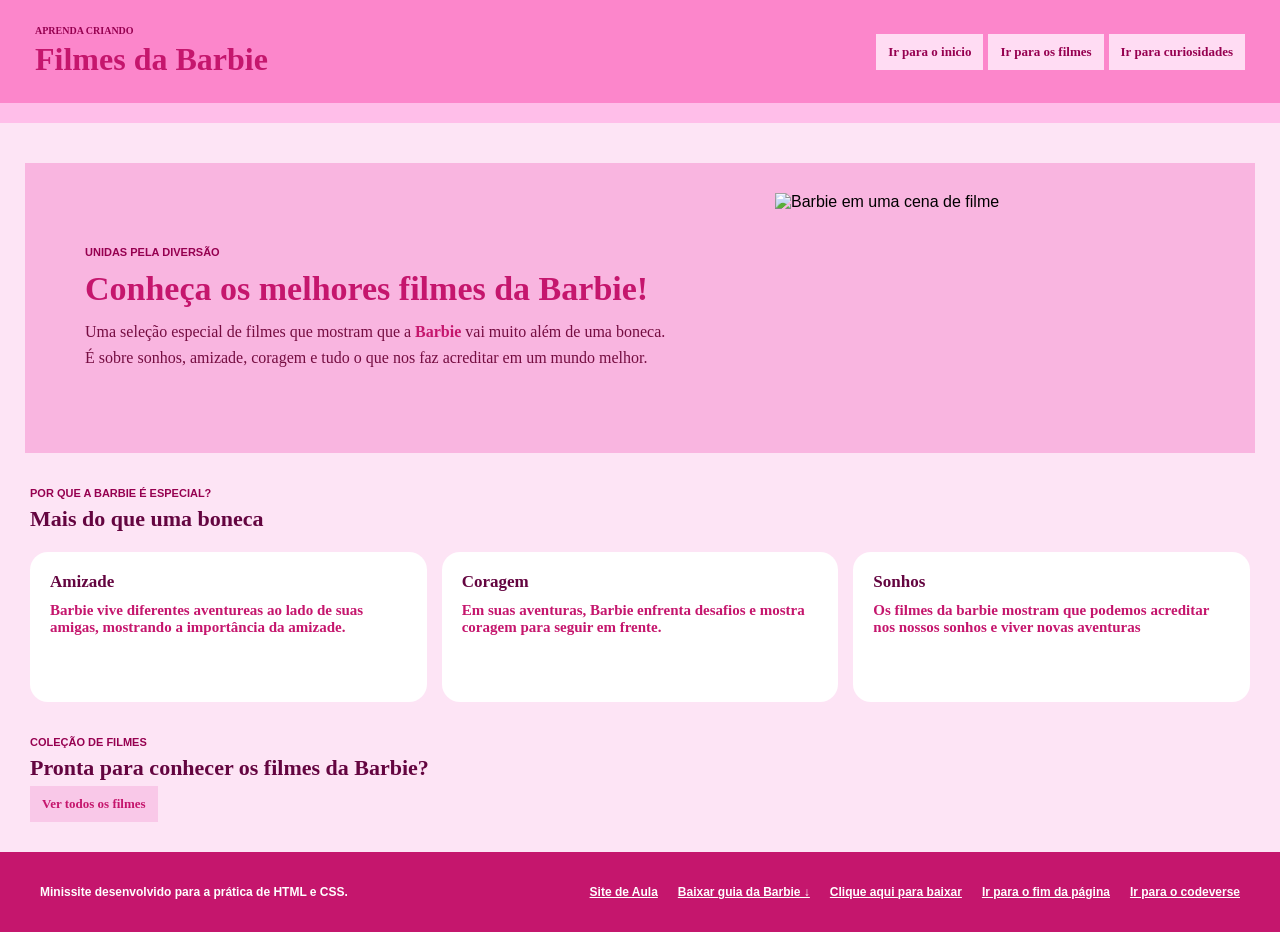
==== index.html @ ce1d20f0 "Filmes da Barbie" ====
<!DOCTYPE html>
<html lang="pt-BR">
    <head>
        <meta charset="UTF-8" />
        <title>Filmes da Barbie</title>
        <link rel="stylesheet" href="css/style.css" />
    </head>
    <body>
        
        <header>

        <section>
            <small>APRENDA CRIANDO</small>
            <h1>Filmes da Barbie</h1>
          </section>

        <section>
            <a href="pages/inicio.html">Ir para o inicio</a>
            <a href="pages/filmes.html">Ir para os filmes</a>
            <a href="pages/curiosidades.html">Ir para curiosidades</a>
        </section>

        </header>

        <main>

        <section id="introducao">

            <article>
                <small>UNIDAS PELA DIVERSÃO</small>
                <h2>Conheça os melhores filmes da Barbie!</h2>
                <p>Uma seleção especial de filmes que mostram que a <strong>Barbie</strong> vai muito além de uma boneca.</p>
                <p>É sobre sonhos, amizade, coragem e tudo o que nos faz acreditar em um mundo melhor.</p>
            </article>

            <img src="assets/files/foto.png" alt="Barbie em uma cena de filme"/>
        
        </section>
        
        <section id="destaques">
            <small>POR QUE A BARBIE É ESPECIAL?</small>
            <h2>Mais do que uma boneca</h2>

        <section id="cards">

            <article class="card">
                <h3>Amizade</h3>
                <p>Barbie vive diferentes aventureas ao lado de suas amigas, mostrando a importância da amizade.</p>
            </article>

            <article class="card">
                <h3>Coragem</h3>
                <p>Em suas aventuras, Barbie enfrenta desafios e mostra coragem para seguir em frente.</p>
            </article>

            <article class="card">
                <h3>Sonhos</h3>
                <p>Os filmes da barbie mostram que podemos acreditar nos nossos sonhos e viver novas aventuras</p>
            </article>

        </section>

        </section>

        <section id="final">
            <small>COLEÇÃO DE FILMES</small>
            <h2>Pronta para conhecer os filmes da Barbie?</h2>
            <a href="pages/filmes.html">Ver todos os filmes</a>
        </section>

        </main>

        <footer id="footer">
            <p>Minissite desenvolvido para a prática de HTML e CSS.</p>

        <div class="footer-links">
            <a href="https://codeverse.dev.br" target="_blank" rel="noreferrer">Site de Aula</a>
            <a href="assets/files/teste.txt" download="">Baixar guia da Barbie ↓</a>
            <a href="#">Clique aqui para baixar</a>
            <a href="#">Ir para o fim da página</a>
            <a href="#">Ir para o codeverse</a>
        </div>
        </footer>

    </body>

</html>
---- css/style.css ----
* {
    padding: 0;
    margin: 0;
    box-sizing: border-box;
}

body {
    font-family: Arial, sans-serif;
    background-color: rgb(255, 190, 233);
}

/* CABEÇALHO */

    header {
    background-color: rgb(252, 134, 203);
    color: rgb(197, 22, 109);
    font-family: Georgia, serif;
    font-weight: bold;
    padding: 25px 35px;
    margin-bottom: 20px;
    display: flex;
    justify-content: space-between;
    align-items: center;
    min-height: 75px;
}

header section:first-child {
    display: flex;
    flex-direction: column;
}

header small {
    color: rgb(150, 0, 80);
    font-size: 10px;
    font-weight: bold;
}

h1 {
    font-family: Georgia, serif;
    color: rgb(197, 22, 109);
    text-align: left;
    font-size: 32px;
    margin-top: 5px;
    margin-bottom: 0;
}


/* MENU */

header section:last-child {
    display: flex;
    align-items: center;
    gap: 5px;
}

header a {
    background-color: rgb(255, 220, 243);
    color: rgb(150, 0, 80);
    text-decoration: none;
    padding: 10px 12px;        /* Reduz a altura e largura interna */    
    font-size: 13px;          /* Diminui o tamanho da fonte */
    border-radius: 0px;
    font-family: Georgia, serif;
    font-weight: bold;
    display: inline-block;
}

header a:hover {
    background-color: rgb(255, 190, 233);
}


/* CONTEÚDO MAIN */

main {
    background-color: rgb(253, 228, 245);
    padding: 40px 25px 0;
}

/* INTRODUÇÃO */

#introducao {
    background-color: rgb(249, 181, 224);
    display: flex;
    justify-content: space-between;
    align-items: center;
    padding: 30px 60px;
    min-height: 250px;
}

#introducao article {
    width: 58%;
}

#introducao small {
    color: rgb(150, 0, 80);
    font-size: 11px;
    font-weight: bold;
}

#introducao h2 {
    font-family: Georgia, serif;
    font-size: 34px;
    color: rgb(197, 22, 109);
    margin-top: 10px;
    margin-bottom: 15px;
}

#introducao p {
    color: rgb(117, 13, 65);
    font-family: Georgia, serif;
    font-size: 16px;
    margin-bottom: 8px;
}

#introducao strong {
    color: rgb(197, 22, 109);
}

#introducao a {
    display: inline-block;
    margin-top: 5px;
    color: rgb(197, 22, 109);
    text-decoration: bold;
}

#introducao a:hover {
    color: rgb(255, 220, 243);
}

/* IMAGEM */
#introducao img {
    width: 420px;
    height: 230px;
    object-fit: cover;
}

/* DESTAQUES */

#destaques {
    padding: 30px 5px 25px;
}

#destaques > small {
    color: rgb(150, 0, 80);
    font-size: 11px;
    font-weight: bold;
}

#destaques > h2 {
    font-family: Georgia, serif;
    font-size: 22px;
    color: rgb(100, 5, 64);
    margin-top: 5px;
    margin-bottom: 20px;
}

/* CARDS */

#cards {
    display: flex;
    gap: 15px;
    justify-content: center;
}

.card {
    background-color: white;
    width: 33%;
    min-height: 150px;
    padding: 20px;
    border-radius: 18px;
}

.card h3 {
    font-family: Georgia, serif;
    font-size: 17px;
    color: rgb(100, 5, 64);
    margin-bottom: 10px;
}

.card p {
    color: rgb(197, 22, 109);
    font-family: Georgia, serif;
    font-size: 15px;
    font-weight: bold;
}

/* FINAL */

#final {
    padding: 5px 5px 30px;
}

#final small {
    color: rgb(150, 0, 80);
    font-size: 11px;
    font-weight: bold;
}

#final h2 {
    font-family: Georgia, serif;
    font-size: 22px;
    color: rgb(100, 5, 64);
    margin-top: 5px;
    margin-bottom: 5px;
}

#final a {
    background-color: rgb(249, 200, 232);
    color: rgb(197, 22, 109);
    text-decoration: none;
    padding: 10px 12px;        /* Reduz a altura e largura interna */    
    font-size: 13px;          /* Diminui o tamanho da fonte */
    border-radius: 0px;
    font-family: Georgia, serif;
    font-weight: bold;
    display: inline-block;
}

/* RODAPÉ */

footer {
    background-color: rgb(197, 22, 109);
    color: white;
    min-height: 80px;
    padding: 20px 40px;
    display: flex;
    align-items: center;
    justify-content: space-between;
}

footer p {
    font-size: 11px;
    font-weight: bold;
    font-size: 12px;
}

.footer-links {
    display: flex;
    gap: 20px;
    align-items: center;
}

.footer-links a {
    color: white;
    font-size: 12px;
    font-weight: bold;
    text-decoration: underline;
}

footer a:hover {
    color: rgb(255, 220, 243);
}
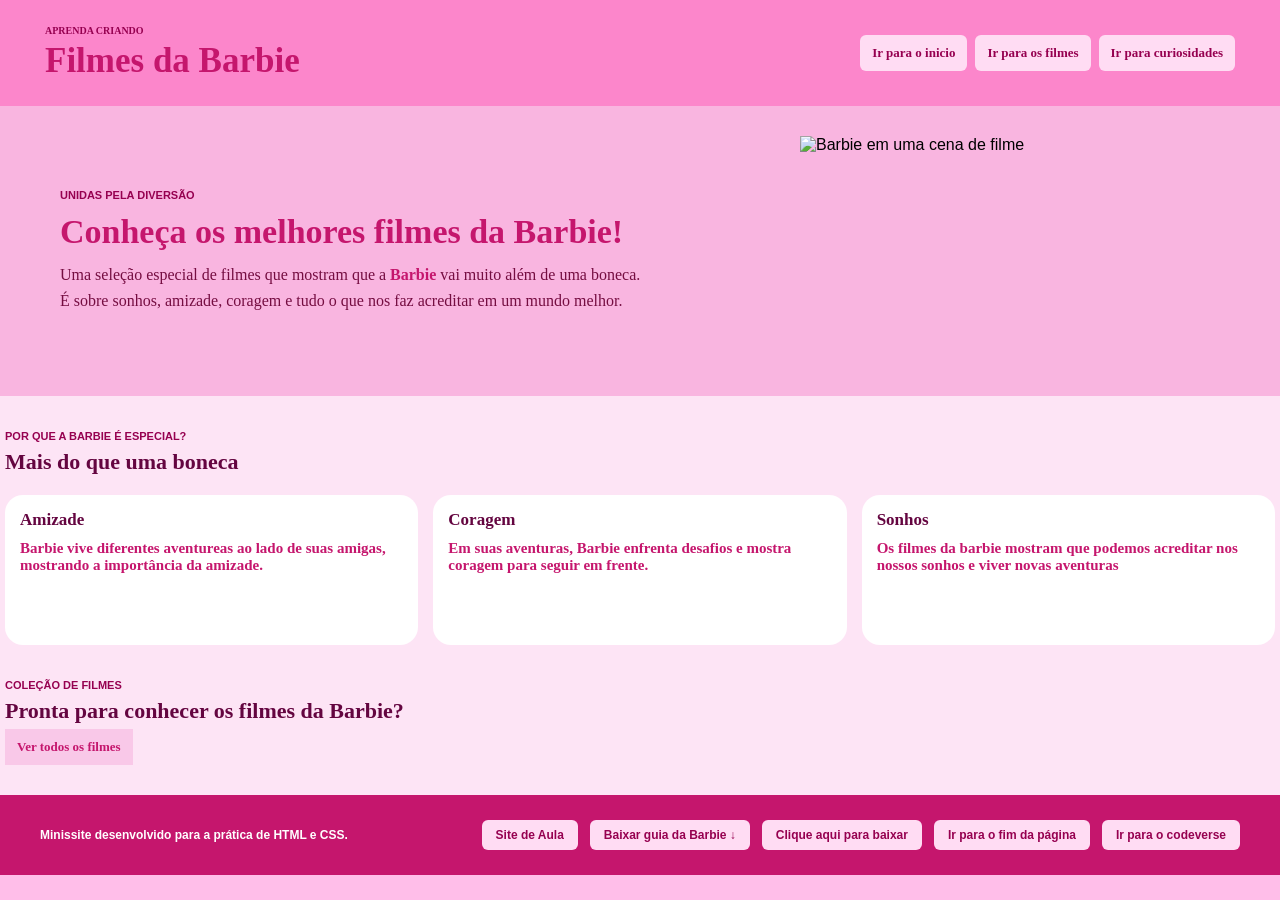
==== commit 73499c3a: "Filmes da Barbie" ====
--- a/index.html
+++ b/index.html
@@ -83,6 +83,5 @@
         </footer>
 
     </body>
-
 </html>
 
--- a/css/style.css
+++ b/css/style.css
@@ -4,20 +4,23 @@
     box-sizing: border-box;
 }
 
+
+
 body {
     font-family: Arial, sans-serif;
     background-color: rgb(255, 190, 233);
 }
 
+
 /* CABEÇALHO */
 
-    header {
+header {
     background-color: rgb(252, 134, 203);
     color: rgb(197, 22, 109);
     font-family: Georgia, serif;
     font-weight: bold;
-    padding: 25px 35px;
-    margin-bottom: 20px;
+    padding: 25px 45px;
+    margin-bottom: 0px;
     display: flex;
     justify-content: space-between;
     align-items: center;
@@ -39,9 +42,8 @@
     font-family: Georgia, serif;
     color: rgb(197, 22, 109);
     text-align: left;
-    font-size: 32px;
-    margin-top: 5px;
-    margin-bottom: 0;
+    font-size: 35px;
+    margin-top: 5px;
 }
 
 
@@ -50,12 +52,170 @@
 header section:last-child {
     display: flex;
     align-items: center;
-    gap: 5px;
+    gap: 8px;
 }
 
 header a {
     background-color: rgb(255, 220, 243);
     color: rgb(150, 0, 80);
+    text-decoration: none;
+    padding: 10px 12px;        /* Reduz a altura e largura interna */    
+    font-size: 13px;          /* Diminui o tamanho da fonte */
+    font-family: Georgia, serif;
+    font-weight: bold;
+    border-radius: 6px;
+}
+
+header a:hover {
+    background-color: rgb(255, 190, 233);
+}
+
+
+/* CONTEÚDO MAIN */
+
+main {
+    background-color: rgb(253, 228, 245);
+    padding: 0;
+}
+
+
+/* INTRODUÇÃO */
+
+#introducao {
+    background-color: rgb(249, 181, 224);
+    display: flex;
+    justify-content: space-between;
+    align-items: center;
+    padding: 30px 60px;
+    min-height: 250px;
+}
+
+#introducao article {
+    width: 58%;
+}
+
+#introducao small {
+    color: rgb(150, 0, 80);
+    font-size: 11px;
+    font-weight: bold;
+}
+
+#introducao h2 {
+    font-family: Georgia, serif;
+    font-size: 34px;
+    color: rgb(197, 22, 109);
+    margin-top: 10px;
+    margin-bottom: 15px;
+}
+
+#introducao p {
+    color: rgb(117, 13, 65);
+    font-family: Georgia, serif;
+    font-size: 16px;
+    margin-bottom: 8px;
+}
+
+#introducao strong {
+    color: rgb(197, 22, 109);
+}
+
+#introducao a {
+    display: inline-block;
+    margin-top: 5px;
+    color: rgb(197, 22, 109);
+    text-decoration: bold;
+}
+
+#introducao a:hover {
+    color: rgb(255, 220, 243);
+}
+
+
+/* IMAGEM */
+
+#introducao img {
+    width: 420px;
+    height: 230px;
+    object-fit: cover;
+}
+
+
+/* DESTAQUES */
+
+#destaques {
+    padding: 30px 5px 25px;
+}
+
+#destaques > small {
+    color: rgb(150, 0, 80);
+    font-size: 11px;
+    font-weight: bold;
+}
+
+#destaques > h2 {
+    font-family: Georgia, serif;
+    font-size: 22px;
+    color: rgb(100, 5, 64);
+    margin-top: 5px;
+    margin-bottom: 20px;
+}
+
+
+/* CARDS */
+
+#cards {
+    display: flex;
+    gap: 15px;
+    justify-content: center;
+}
+
+.card {
+    background-color: white;
+    width: 33%;
+    min-height: 150px;
+    padding: 15px;
+    border-radius: 18px;
+    text-align: left;
+}
+
+.card h3 {
+    font-family: Georgia, serif;
+    font-size: 17px;
+    color: rgb(100, 5, 64);
+    margin-bottom: 10px;
+}
+
+.card p {
+    color: rgb(197, 22, 109);
+    font-family: Georgia, serif;
+    font-size: 15px;
+    font-weight: bold;
+}
+
+
+/* FINAL */
+
+#final {
+    padding: 5px 5px 30px;
+}
+
+#final small {
+    color: rgb(150, 0, 80);
+    font-size: 11px;
+    font-weight: bold;
+}
+
+#final h2 {
+    font-family: Georgia, serif;
+    font-size: 22px;
+    color: rgb(100, 5, 64);
+    margin-top: 5px;
+    margin-bottom: 5px;
+}
+
+#final a {
+    background-color: rgb(249, 200, 232);
+    color: rgb(197, 22, 109);
     text-decoration: none;
     padding: 10px 12px;        /* Reduz a altura e largura interna */    
     font-size: 13px;          /* Diminui o tamanho da fonte */
@@ -65,157 +225,6 @@
     display: inline-block;
 }
 
-header a:hover {
-    background-color: rgb(255, 190, 233);
-}
-
-
-/* CONTEÚDO MAIN */
-
-main {
-    background-color: rgb(253, 228, 245);
-    padding: 40px 25px 0;
-}
-
-/* INTRODUÇÃO */
-
-#introducao {
-    background-color: rgb(249, 181, 224);
-    display: flex;
-    justify-content: space-between;
-    align-items: center;
-    padding: 30px 60px;
-    min-height: 250px;
-}
-
-#introducao article {
-    width: 58%;
-}
-
-#introducao small {
-    color: rgb(150, 0, 80);
-    font-size: 11px;
-    font-weight: bold;
-}
-
-#introducao h2 {
-    font-family: Georgia, serif;
-    font-size: 34px;
-    color: rgb(197, 22, 109);
-    margin-top: 10px;
-    margin-bottom: 15px;
-}
-
-#introducao p {
-    color: rgb(117, 13, 65);
-    font-family: Georgia, serif;
-    font-size: 16px;
-    margin-bottom: 8px;
-}
-
-#introducao strong {
-    color: rgb(197, 22, 109);
-}
-
-#introducao a {
-    display: inline-block;
-    margin-top: 5px;
-    color: rgb(197, 22, 109);
-    text-decoration: bold;
-}
-
-#introducao a:hover {
-    color: rgb(255, 220, 243);
-}
-
-/* IMAGEM */
-#introducao img {
-    width: 420px;
-    height: 230px;
-    object-fit: cover;
-}
-
-/* DESTAQUES */
-
-#destaques {
-    padding: 30px 5px 25px;
-}
-
-#destaques > small {
-    color: rgb(150, 0, 80);
-    font-size: 11px;
-    font-weight: bold;
-}
-
-#destaques > h2 {
-    font-family: Georgia, serif;
-    font-size: 22px;
-    color: rgb(100, 5, 64);
-    margin-top: 5px;
-    margin-bottom: 20px;
-}
-
-/* CARDS */
-
-#cards {
-    display: flex;
-    gap: 15px;
-    justify-content: center;
-}
-
-.card {
-    background-color: white;
-    width: 33%;
-    min-height: 150px;
-    padding: 20px;
-    border-radius: 18px;
-}
-
-.card h3 {
-    font-family: Georgia, serif;
-    font-size: 17px;
-    color: rgb(100, 5, 64);
-    margin-bottom: 10px;
-}
-
-.card p {
-    color: rgb(197, 22, 109);
-    font-family: Georgia, serif;
-    font-size: 15px;
-    font-weight: bold;
-}
-
-/* FINAL */
-
-#final {
-    padding: 5px 5px 30px;
-}
-
-#final small {
-    color: rgb(150, 0, 80);
-    font-size: 11px;
-    font-weight: bold;
-}
-
-#final h2 {
-    font-family: Georgia, serif;
-    font-size: 22px;
-    color: rgb(100, 5, 64);
-    margin-top: 5px;
-    margin-bottom: 5px;
-}
-
-#final a {
-    background-color: rgb(249, 200, 232);
-    color: rgb(197, 22, 109);
-    text-decoration: none;
-    padding: 10px 12px;        /* Reduz a altura e largura interna */    
-    font-size: 13px;          /* Diminui o tamanho da fonte */
-    border-radius: 0px;
-    font-family: Georgia, serif;
-    font-weight: bold;
-    display: inline-block;
-}
 
 /* RODAPÉ */
 
@@ -227,28 +236,32 @@
     display: flex;
     align-items: center;
     justify-content: space-between;
+    margin-top: 0px;
 }
 
 footer p {
-    font-size: 11px;
-    font-weight: bold;
-    font-size: 12px;
-}
-
-.footer-links {
-    display: flex;
-    gap: 20px;
-    align-items: center;
-}
-
-.footer-links a {
     color: white;
     font-size: 12px;
     font-weight: bold;
-    text-decoration: underline;
-}
-
-footer a:hover {
+}
+
+.footer-links {
+    display: flex;
+    gap: 12px;
+    align-items: center;
+}
+
+.footer-links a {
+    background-color: rgb(255, 220, 243);
+    color: rgb(150, 0, 80);
+    font-size: 12px;
+    text-decoration: none;
+    font-weight: bold;
+    padding: 8px 14px;
+    border-radius: 6px;
+}
+
+.footer-links:hover {
     color: rgb(255, 220, 243);
-}
-
+} 
+
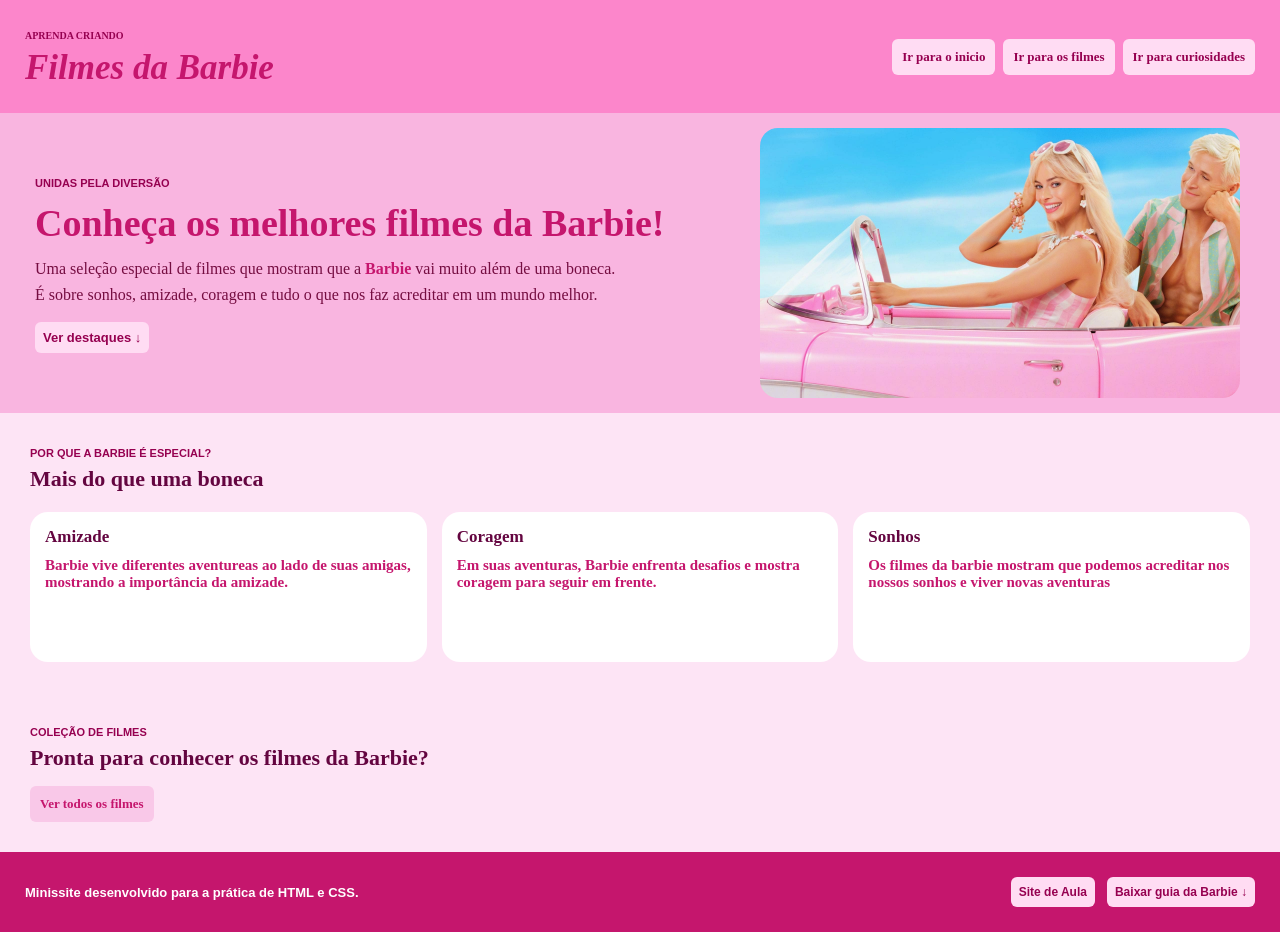
==== commit 0d8f84d3: "Filmes da Barbie" ====
--- a/index.html
+++ b/index.html
@@ -8,79 +8,74 @@
     <body>
         
         <header>
+            <section id="inicio">
+                <article>
+                    <small>APRENDA CRIANDO</small>
+                    <h1><em>Filmes da Barbie</em></h1>
+                </article>
+            </section>
 
-        <section>
-            <small>APRENDA CRIANDO</small>
-            <h1>Filmes da Barbie</h1>
-          </section>
-
-        <section>
-            <a href="pages/inicio.html">Ir para o inicio</a>
-            <a href="pages/filmes.html">Ir para os filmes</a>
-            <a href="pages/curiosidades.html">Ir para curiosidades</a>
-        </section>
-
-        </header>
+            <section id="menu">
+                <a href="index.html">Ir para o inicio</a>
+                <a href="pages/filmes.html">Ir para os filmes</a>
+                <a href="pages/curiosidades.html">Ir para curiosidades</a>
+            </section>
+            </header>
 
         <main>
 
-        <section id="introducao">
+            <section id="introducao">
 
-            <article>
-                <small>UNIDAS PELA DIVERSÃO</small>
-                <h2>Conheça os melhores filmes da Barbie!</h2>
-                <p>Uma seleção especial de filmes que mostram que a <strong>Barbie</strong> vai muito além de uma boneca.</p>
-                <p>É sobre sonhos, amizade, coragem e tudo o que nos faz acreditar em um mundo melhor.</p>
-            </article>
+                <article>
+                    <small>UNIDAS PELA DIVERSÃO</small>
+                    <h2>Conheça os melhores filmes da Barbie!</h2>
+                    <p>Uma seleção especial de filmes que mostram que a <strong>Barbie</strong> vai muito além de uma boneca.</p>
+                    <p>É sobre sonhos, amizade, coragem e tudo o que nos faz acreditar em um mundo melhor.</p>
+                    <a href="#destaques" class="btn-link">Ver destaques ↓</a>
+                </article>
 
-            <img src="assets/files/foto.png" alt="Barbie em uma cena de filme"/>
+                <article id="img-introducao">
+                    <img src="assets/img/foto.png" alt="Barbie em uma cena de filme"/>
+                </article>        
+            </section>
         
-        </section>
-        
-        <section id="destaques">
-            <small>POR QUE A BARBIE É ESPECIAL?</small>
-            <h2>Mais do que uma boneca</h2>
+            <section id="destaques">
+                <small>POR QUE A BARBIE É ESPECIAL?</small>
+                <h2>Mais do que uma boneca</h2>
 
-        <section id="cards">
+            <section id="cards">
+                <article class="card">
+                    <h3>Amizade</h3>
+                    <p>Barbie vive diferentes aventureas ao lado de suas amigas, mostrando a importância da amizade.</p>
+                </article>
 
-            <article class="card">
-                <h3>Amizade</h3>
-                <p>Barbie vive diferentes aventureas ao lado de suas amigas, mostrando a importância da amizade.</p>
-            </article>
+                <article class="card">
+                    <h3>Coragem</h3>
+                    <p>Em suas aventuras, Barbie enfrenta desafios e mostra coragem para seguir em frente.</p>
+                </article>
 
-            <article class="card">
-                <h3>Coragem</h3>
-                <p>Em suas aventuras, Barbie enfrenta desafios e mostra coragem para seguir em frente.</p>
-            </article>
+                <article class="card">
+                    <h3>Sonhos</h3>
+                    <p>Os filmes da barbie mostram que podemos acreditar nos nossos sonhos e viver novas aventuras</p>
+                </article>
+            </section>
+            </section>
 
-            <article class="card">
-                <h3>Sonhos</h3>
-                <p>Os filmes da barbie mostram que podemos acreditar nos nossos sonhos e viver novas aventuras</p>
-            </article>
-
-        </section>
-
-        </section>
-
-        <section id="final">
-            <small>COLEÇÃO DE FILMES</small>
-            <h2>Pronta para conhecer os filmes da Barbie?</h2>
-            <a href="pages/filmes.html">Ver todos os filmes</a>
-        </section>
-
+            <section id="final">
+                <small>COLEÇÃO DE FILMES</small>
+                <h2>Pronta para conhecer os filmes da Barbie?</h2>
+                <a href="pages/filmes.html">Ver todos os filmes</a>
+            </section>
         </main>
 
-        <footer id="footer">
-            <p>Minissite desenvolvido para a prática de HTML e CSS.</p>
+            <footer id="footer">
+                    <p>Minissite desenvolvido para a prática de HTML e CSS.</p>
 
-        <div class="footer-links">
-            <a href="https://codeverse.dev.br" target="_blank" rel="noreferrer">Site de Aula</a>
-            <a href="assets/files/teste.txt" download="">Baixar guia da Barbie ↓</a>
-            <a href="#">Clique aqui para baixar</a>
-            <a href="#">Ir para o fim da página</a>
-            <a href="#">Ir para o codeverse</a>
-        </div>
-        </footer>
+                <article class="footer-links">
+                    <a href="https://codeverse.dev.br" target="_blank" rel="noreferrer">Site de Aula</a>
+                    <a href="assets/img/text.txt" download="">Baixar guia da Barbie ↓</a>
+                </article>
+            </footer>
 
     </body>
 </html>
--- a/css/style.css
+++ b/css/style.css
@@ -4,32 +4,22 @@
     box-sizing: border-box;
 }
 
-
-
 body {
     font-family: Arial, sans-serif;
     background-color: rgb(255, 190, 233);
 }
 
-
-/* CABEÇALHO */
-
 header {
     background-color: rgb(252, 134, 203);
     color: rgb(197, 22, 109);
     font-family: Georgia, serif;
     font-weight: bold;
-    padding: 25px 45px;
+    padding: 25px;
     margin-bottom: 0px;
     display: flex;
     justify-content: space-between;
     align-items: center;
     min-height: 75px;
-}
-
-header section:first-child {
-    display: flex;
-    flex-direction: column;
 }
 
 header small {
@@ -46,52 +36,42 @@
     margin-top: 5px;
 }
 
-
-/* MENU */
-
-header section:last-child {
+#menu {
     display: flex;
     align-items: center;
     gap: 8px;
 }
 
-header a {
-    background-color: rgb(255, 220, 243);
-    color: rgb(150, 0, 80);
-    text-decoration: none;
-    padding: 10px 12px;        /* Reduz a altura e largura interna */    
-    font-size: 13px;          /* Diminui o tamanho da fonte */
-    font-family: Georgia, serif;
-    font-weight: bold;
-    border-radius: 6px;
-}
-
-header a:hover {
+#menu a{
+    background-color:rgb(255, 220, 243);
+    color: rgb(150, 0, 80);
+    text-decoration: none;
+    padding: 10px;
+    font-size: 13px;
+    font-family: Georgia, serif;
+    font-weight: bold;
+    border-radius: 6px;
+}
+
+#menu a:hover {
     background-color: rgb(255, 190, 233);
 }
-
-
-/* CONTEÚDO MAIN */
 
 main {
     background-color: rgb(253, 228, 245);
-    padding: 0;
-}
-
-
-/* INTRODUÇÃO */
+}
 
 #introducao {
     background-color: rgb(249, 181, 224);
     display: flex;
     justify-content: space-between;
     align-items: center;
-    padding: 30px 60px;
-    min-height: 250px;
-}
-
-#introducao article {
-    width: 58%;
+    padding: 15px;
+}
+
+#introducao article:first-child{
+    flex: 1;
+    padding: 20px;
 }
 
 #introducao small {
@@ -102,7 +82,7 @@
 
 #introducao h2 {
     font-family: Georgia, serif;
-    font-size: 34px;
+    font-size: 38px;
     color: rgb(197, 22, 109);
     margin-top: 10px;
     margin-bottom: 15px;
@@ -119,40 +99,49 @@
     color: rgb(197, 22, 109);
 }
 
-#introducao a {
+#img-introducao {
+    display: flex;
+    justify-content: flex-end;
+    align-items: center;
+}
+
+#introducao img {
+    width: 100%;
+    height: 270px;
+    object-fit: cover;
+    object-position: center;
+    border-radius: 18px;
+    margin-right: 25px;
+}
+
+.btn-link {
     display: inline-block;
-    margin-top: 5px;
-    color: rgb(197, 22, 109);
-    text-decoration: bold;
-}
-
-#introducao a:hover {
-    color: rgb(255, 220, 243);
-}
-
-
-/* IMAGEM */
-
-#introducao img {
-    width: 420px;
-    height: 230px;
-    object-fit: cover;
-}
-
-
-/* DESTAQUES */
+    margin-top: 10px;
+    background-color: rgb(255, 220, 243);
+    color: rgb(150, 0, 80);
+    text-decoration: none;
+    padding: 8px;
+    font-size: 13px;
+    font-weight: bold;
+    border-radius: 6px;
+}
+
+.btn-link:hover {
+    background-color: rgb(197, 22, 109);
+    color: #ffffff;
+}
 
 #destaques {
-    padding: 30px 5px 25px;
-}
-
-#destaques > small {
+    padding: 30px;
+}
+
+#destaques small {
     color: rgb(150, 0, 80);
     font-size: 11px;
     font-weight: bold;
 }
 
-#destaques > h2 {
+#destaques h2 {
     font-family: Georgia, serif;
     font-size: 22px;
     color: rgb(100, 5, 64);
@@ -160,19 +149,15 @@
     margin-bottom: 20px;
 }
 
-
-/* CARDS */
-
 #cards {
     display: flex;
     gap: 15px;
-    justify-content: center;
 }
 
 .card {
     background-color: white;
-    width: 33%;
-    min-height: 150px;
+    flex: 1;
+    height: 150px;
     padding: 15px;
     border-radius: 18px;
     text-align: left;
@@ -192,11 +177,8 @@
     font-weight: bold;
 }
 
-
-/* FINAL */
-
 #final {
-    padding: 5px 5px 30px;
+    padding: 30px;
 }
 
 #final small {
@@ -210,45 +192,45 @@
     font-size: 22px;
     color: rgb(100, 5, 64);
     margin-top: 5px;
-    margin-bottom: 5px;
+    margin-bottom: 15px;
 }
 
 #final a {
+    display: inline-block;
     background-color: rgb(249, 200, 232);
     color: rgb(197, 22, 109);
     text-decoration: none;
-    padding: 10px 12px;        /* Reduz a altura e largura interna */    
-    font-size: 13px;          /* Diminui o tamanho da fonte */
-    border-radius: 0px;
-    font-family: Georgia, serif;
-    font-weight: bold;
-    display: inline-block;
-}
-
-
-/* RODAPÉ */
+    padding: 10px;
+    font-size: 13px;
+    font-family: Georgia, serif;
+    font-weight: bold;
+    border-radius: 6px;
+}
+
+#final a:hover {
+    background-color: rgb(197, 22, 109);
+    color: #ffffff;
+}
 
 footer {
     background-color: rgb(197, 22, 109);
     color: white;
     min-height: 80px;
-    padding: 20px 40px;
+    padding: 25px;
     display: flex;
     align-items: center;
     justify-content: space-between;
-    margin-top: 0px;
 }
 
 footer p {
     color: white;
-    font-size: 12px;
+    font-size: 13px;
     font-weight: bold;
 }
 
 .footer-links {
     display: flex;
     gap: 12px;
-    align-items: center;
 }
 
 .footer-links a {
@@ -257,7 +239,7 @@
     font-size: 12px;
     text-decoration: none;
     font-weight: bold;
-    padding: 8px 14px;
+    padding: 8px;
     border-radius: 6px;
 }
 
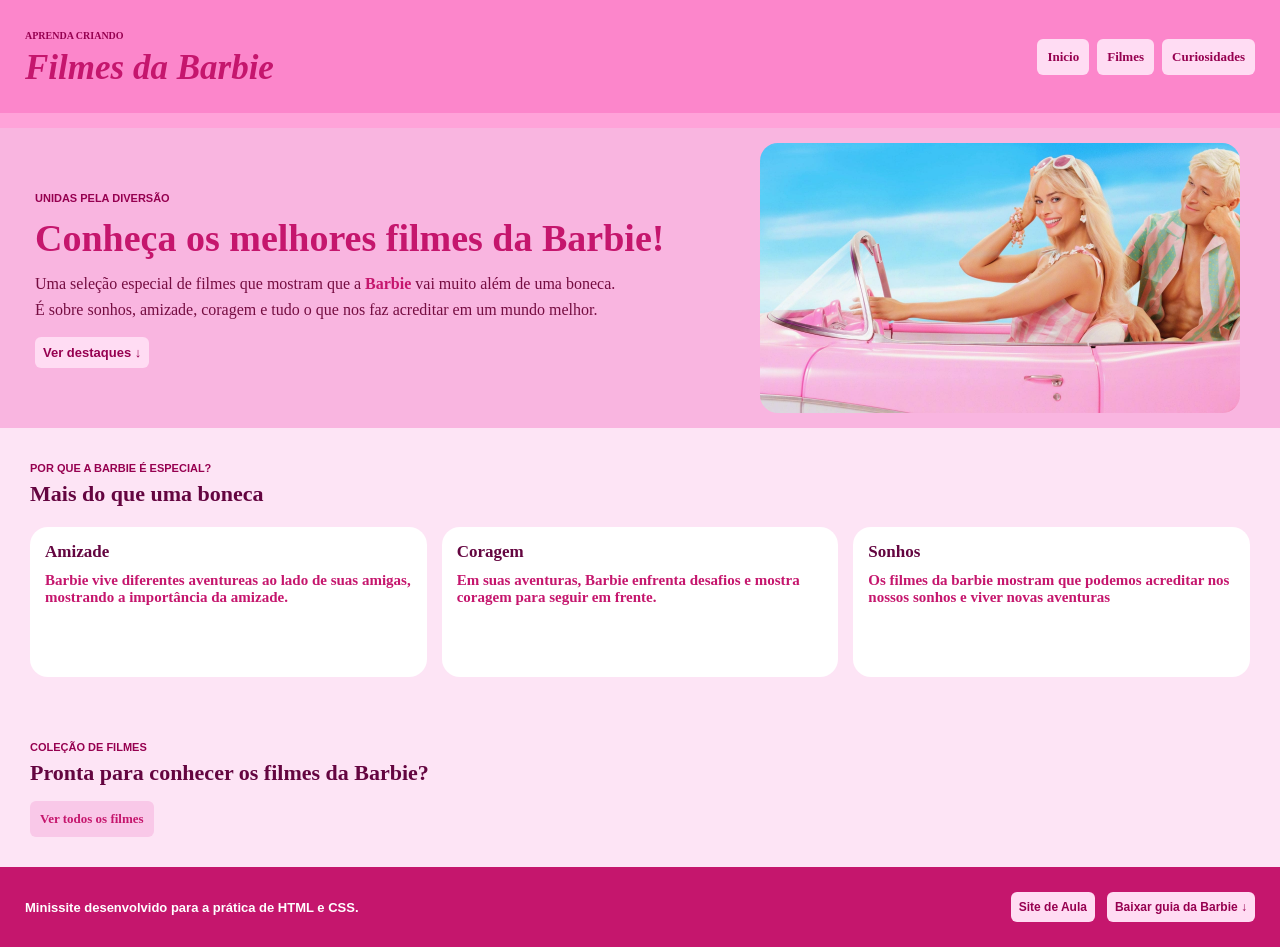
==== commit b83ada93: "Filmes da Barbie" ====
--- a/index.html
+++ b/index.html
@@ -16,9 +16,9 @@
             </section>
 
             <section id="menu">
-                <a href="index.html">Ir para o inicio</a>
-                <a href="pages/filmes.html">Ir para os filmes</a>
-                <a href="pages/curiosidades.html">Ir para curiosidades</a>
+                <a href="index.html">Inicio</a>
+                <a href="pages/filmes.html">Filmes</a>
+                <a href="pages/curiosidades.html">Curiosidades</a>
             </section>
             </header>
 
--- a/css/style.css
+++ b/css/style.css
@@ -19,7 +19,6 @@
     display: flex;
     justify-content: space-between;
     align-items: center;
-    min-height: 75px;
 }
 
 header small {
@@ -53,12 +52,17 @@
     border-radius: 6px;
 }
 
+#menu a.ativo {
+    background-color: rgb(255, 190, 233);
+}
+
 #menu a:hover {
     background-color: rgb(255, 190, 233);
 }
 
 main {
-    background-color: rgb(253, 228, 245);
+    background-color: rgb(255, 163, 217);
+    padding-top: 15px;
 }
 
 #introducao {
@@ -132,6 +136,7 @@
 }
 
 #destaques {
+    background-color: rgb(253, 228, 245);
     padding: 30px;
 }
 
@@ -178,6 +183,7 @@
 }
 
 #final {
+    background-color: rgb(253, 228, 245);
     padding: 30px;
 }
 
@@ -215,7 +221,6 @@
 footer {
     background-color: rgb(197, 22, 109);
     color: white;
-    min-height: 80px;
     padding: 25px;
     display: flex;
     align-items: center;
